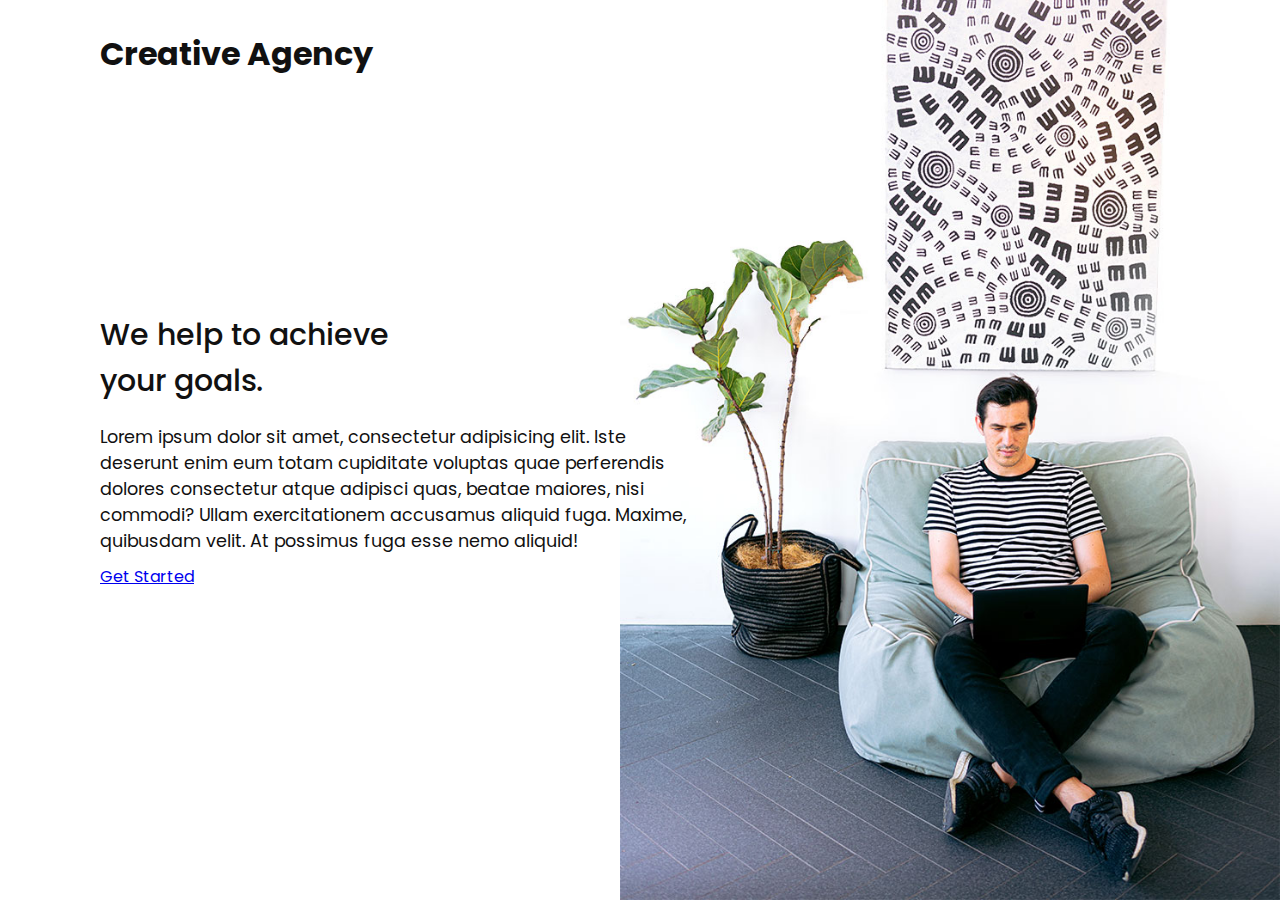
==== index.html @ 7817c05c "add html and stylinng" ====
<!DOCTYPE html>
<html lang="en">
<head>
    <meta charset="UTF-8">
    <meta http-equiv="X-UA-Compatible" content="IE=edge">
    <meta name="viewport" content="width=device-width, initial-scale=1.0">
    <link rel="stylesheet" href="css/style.css">
    <title>Creative Agency</title>
</head>
<body>
    <header>
        <div class="logo">Creative Agency</div>
        <div class="toggle"></div>
        <div class="navigation">
            <ul>
                <li><a href="index.html">Home</a></li>
                <li><a href="services.html">Services</a></li>
                <li><a href="work.html">Work</a></li>
                <li><a href="contact.html">Contact</a></li>
            </ul>
            <div class="social-bar">
                <ul>
                    <li>
                        <a href="https://facebook.com">
                            <img src="images/facebook.png" alt="">
                        </a>
                    </li>

                    <li>
                        <a href="https://twitter.com">
                            <img src="images/twitter.png" alt="">
                        </a>
                    </li>

                    <li>
                        <a href="https://instagram.com">
                            <img src="images/instagram.png" alt="">
                        </a>
                    </li>
                </ul>
                <a href="mailto:you@email.com" class="email-icon">
                    <img src="images/email.png" alt="">
                </a>
            </div>
        </div>
    </header>
    
    <section>
        <img src="images/home-img.jpg" alt="" class="home-img">
        <div class="home-content">
            <h1>We help to achieve <br> your goals.</h1>
            <p>
                Lorem ipsum dolor sit amet, consectetur adipisicing elit. 
                Iste deserunt enim eum totam cupiditate voluptas quae perferendis dolores consectetur atque adipisci quas, 
                beatae maiores, nisi commodi? 
                Ullam exercitationem accusamus aliquid fuga. Maxime, quibusdam velit. At possimus fuga esse nemo aliquid!
            </p>
            <a href="contact.html" class="btn">Get Started</a>
        </div>
    </section>
    
    <script src="js/script.js"></script>
</body>
</html>
---- css/style.css ----
@import url('https://fonts.googleapis.com/css2?family=DM+Sans:wght@400;500;700&family=Inter:wght@400;600;700&family=Orbitron&family=Poppins:wght@400;500;600;700&display=swap');

/* global */
* {
    box-sizing: border-box;
    margin: 0;
    padding: 0;
}

html, body {
    font-family: 'Poppins', sans-serif;
    color: #111;
}

section {
    display: flex;
    height: 100vh;
    align-items: center;
    padding: 100px;
}

h1 {
    font-size: 30px;
    font-weight: 500;
}

p {
    margin: 20px 0 10px;
    font-size: 1.1rem;
}



/* header */

.logo {
    position: absolute;
    top: 30px;
    left: 100px;
    font-size: 2rem;
    font-weight: 700;
    z-index: 10;
}


.navigation {
    display: none;
}

/* section */
.home-content {
    z-index: 10;
    max-width: 600px;
    position: relative;

}

.home-img {
    position: absolute;
    bottom: 0;
    right: 0;
    height: 110%;
}
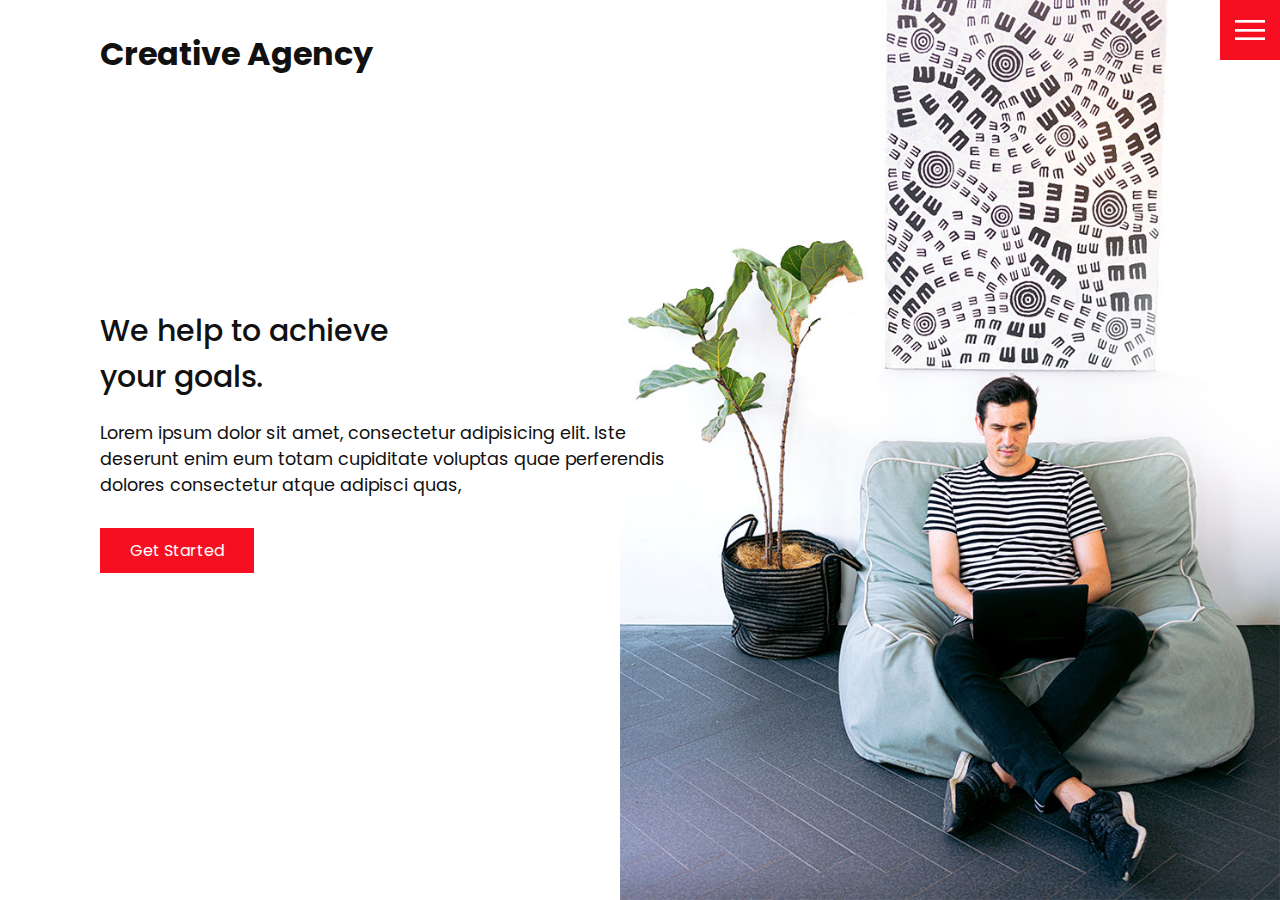
==== commit 0d6031da: "add styles and js for toggling menu" ====
--- a/index.html
+++ b/index.html
@@ -52,8 +52,7 @@
             <p>
                 Lorem ipsum dolor sit amet, consectetur adipisicing elit. 
                 Iste deserunt enim eum totam cupiditate voluptas quae perferendis dolores consectetur atque adipisci quas, 
-                beatae maiores, nisi commodi? 
-                Ullam exercitationem accusamus aliquid fuga. Maxime, quibusdam velit. At possimus fuga esse nemo aliquid!
+              
             </p>
             <a href="contact.html" class="btn">Get Started</a>
         </div>
--- a/css/style.css
+++ b/css/style.css
@@ -1,4 +1,8 @@
 @import url('https://fonts.googleapis.com/css2?family=DM+Sans:wght@400;500;700&family=Inter:wght@400;600;700&family=Orbitron&family=Poppins:wght@400;500;600;700&display=swap');
+
+:root {
+    --primary-color: #f60f20;
+}
 
 /* global */
 * {
@@ -29,7 +33,20 @@
     font-size: 1.1rem;
 }
 
+.btn {
+    cursor: pointer;
+    display: inline-block;
+    background: var(--primary-color);
+    color: #fff;
+    text-decoration: none;
+    padding: 10px 30px;
+    margin: 20px 0;
+    border: 0;
+}
 
+.btn:hover {
+    transform: scale(0.98);
+}
 
 /* header */
 
@@ -39,13 +56,93 @@
     left: 100px;
     font-size: 2rem;
     font-weight: 700;
-    z-index: 10;
+    z-index: 20;
+}
+
+/* toggle */
+.toggle {
+    position: fixed;
+    top: 0;
+    right: 0;
+    width: 60px;
+    height: 60px;
+    background: var(--primary-color) url('../images/menu.png') center no-repeat;
+    background-size: 30px;
+    z-index: 20;
+    cursor: pointer;
+
+}
+
+.toggle.active {
+    background: var(--primary-color) url('../images/close.png') center no-repeat;
+    background-size: 25px;
+    cursor: pointer;
+
 }
 
 
 .navigation {
-    display: none;
+    position: fixed;
+    top: 0;
+    left: 100%;
+    width: 100%;
+    height: 100%;
+    background-color: #fff;
+    z-index: 15;
+    display: flex;
+    justify-content: center;
+    align-items: center;
 }
+
+.navigation.active {
+    left: 0;
+}
+
+.navigation ul {
+    position: relative;
+}
+
+.navigation ul li {
+    position: relative;
+    list-style: none;
+    text-align: center;
+}
+
+.navigation ul li a {
+    font-size: 2.2rem;
+    color: #111;
+    text-decoration: none;
+    font-weight: 300;
+}
+
+.navigation ul li a:hover {
+    color: var(--primary-color);
+}
+
+.navigation .social-bar {
+    position: absolute;
+    top: 0;
+    left: 0;
+    width: 60px;
+    height: 100%;
+    display: flex;
+    justify-content: center;
+    align-items: center;
+}
+
+.navigation .social-bar a {
+    display: inline-block;
+    transform: scale(0.5);
+
+}
+
+.navigation .email-icon {
+    position: absolute;
+    bottom: 20px;
+    transform: scale(0.5);
+}
+
+
 
 /* section */
 .home-content {
